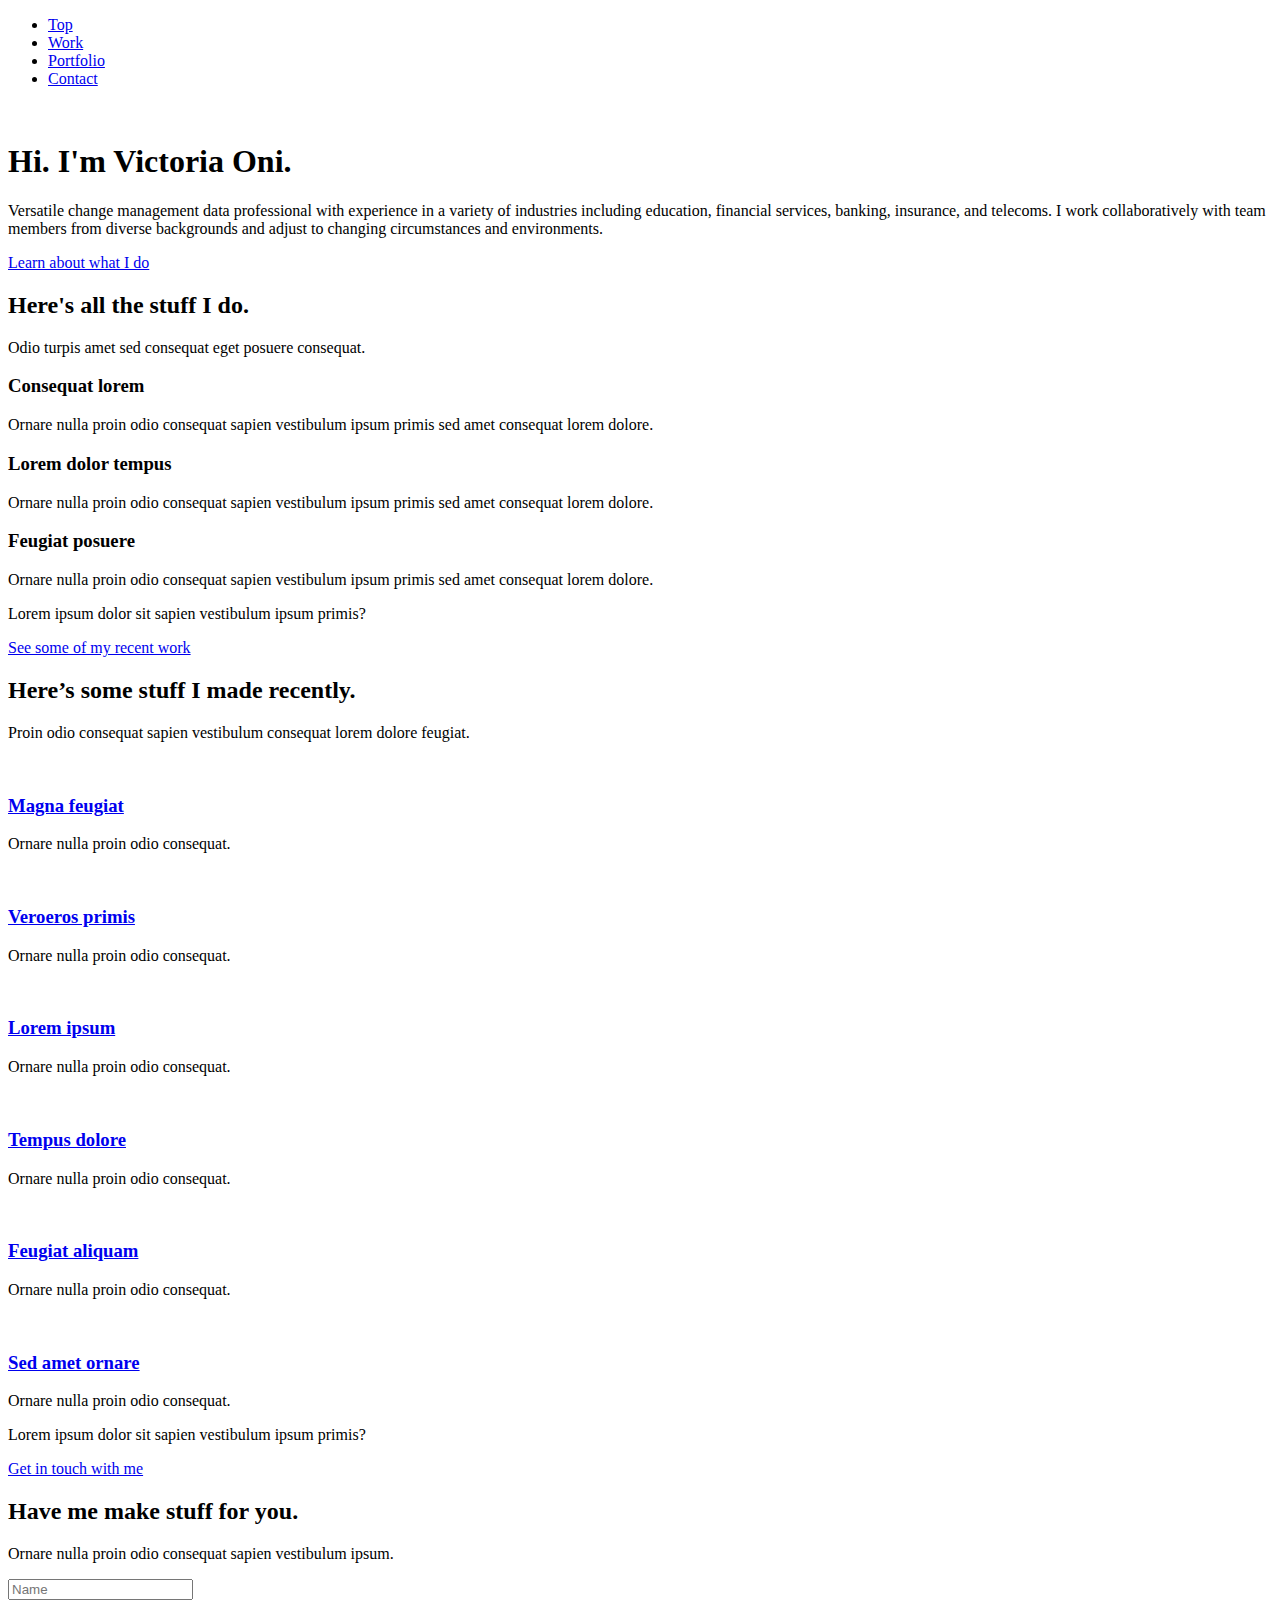
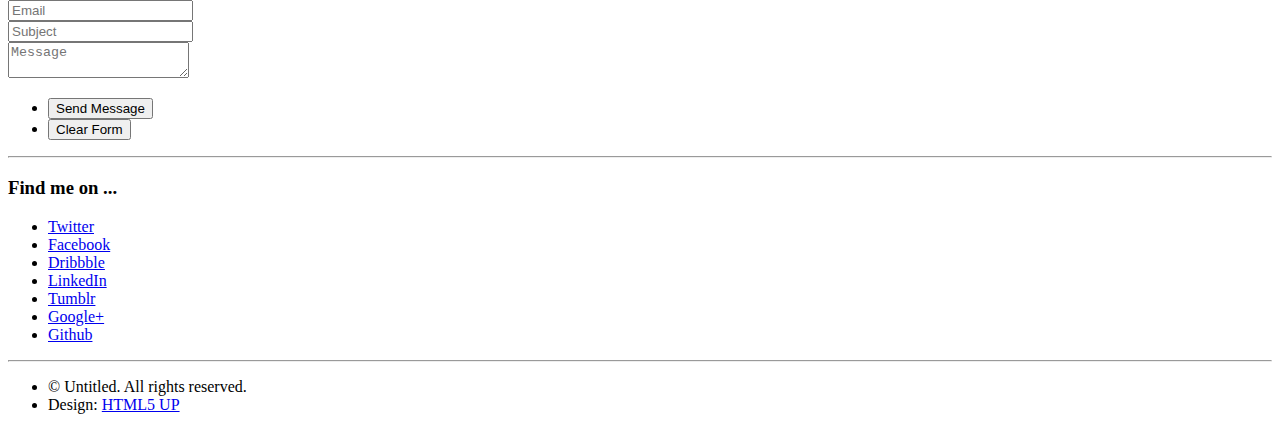
==== index.html @ 3810c5c8 "moved index file" ====
<!DOCTYPE HTML>
<!--
	
-->
<html>
	<head>
		<title>Victoria Oni</title>
		<meta charset="utf-8" />
		<meta name="viewport" content="width=device-width, initial-scale=1, user-scalable=no" />
		<link rel="stylesheet" href="assets/css/main.css" />
	</head>
	<body class="is-preload">

		<!-- Nav -->
			<nav id="nav">
				<ul class="container">
					<li><a href="#top">Top</a></li>
					<li><a href="#work">Work</a></li>
					<li><a href="#portfolio">Portfolio</a></li>
					<li><a href="#contact">Contact</a></li>
				</ul>
			</nav>

		<!-- Home -->
			<article id="top" class="wrapper style1">
				<div class="container">
					<div class="row">
						<div class="col-4 col-5-large col-12-medium">
							<span class="image fit"><img src="images/pic00.jpg" alt="" /></span>
						</div>
						<div class="col-8 col-7-large col-12-medium">
							<header>
								<h1>Hi. I'm Victoria Oni.</h1>
							</header>
							<p>Versatile change management data professional with experience in a variety of industries including education, 
								financial services, banking, insurance, and telecoms. I work collaboratively with team members from diverse 
								backgrounds and adjust to changing circumstances and environments.
							</p>
							<a href="#work" class="button large scrolly">Learn about what I do</a>
						</div>
					</div>
				</div>
			</article>

		<!-- Work -->
			<article id="work" class="wrapper style2">
				<div class="container">
					<header>
						<h2>Here's all the stuff I do.</h2>
						<p>Odio turpis amet sed consequat eget posuere consequat.</p>
					</header>
					<div class="row aln-center">
						<div class="col-4 col-6-medium col-12-small">
							<section class="box style1">
								<span class="icon featured fa-comments"></span>
								<h3>Consequat lorem</h3>
								<p>Ornare nulla proin odio consequat sapien vestibulum ipsum primis sed amet consequat lorem dolore.</p>
							</section>
						</div>
						<div class="col-4 col-6-medium col-12-small">
							<section class="box style1">
								<span class="icon solid featured fa-camera-retro"></span>
								<h3>Lorem dolor tempus</h3>
								<p>Ornare nulla proin odio consequat sapien vestibulum ipsum primis sed amet consequat lorem dolore.</p>
							</section>
						</div>
						<div class="col-4 col-6-medium col-12-small">
							<section class="box style1">
								<span class="icon featured fa-thumbs-up"></span>
								<h3>Feugiat posuere</h3>
								<p>Ornare nulla proin odio consequat sapien vestibulum ipsum primis sed amet consequat lorem dolore.</p>
							</section>
						</div>
					</div>
					<footer>
						<p>Lorem ipsum dolor sit sapien vestibulum ipsum primis?</p>
						<a href="#portfolio" class="button large scrolly">See some of my recent work</a>
					</footer>
				</div>
			</article>

		<!-- Portfolio -->
			<article id="portfolio" class="wrapper style3">
				<div class="container">
					<header>
						<h2>Here’s some stuff I made recently.</h2>
						<p>Proin odio consequat  sapien vestibulum consequat lorem dolore feugiat.</p>
					</header>
					<div class="row">
						<div class="col-4 col-6-medium col-12-small">
							<article class="box style2">
								<a href="#" class="image featured"><img src="images/pic01.jpg" alt="" /></a>
								<h3><a href="#">Magna feugiat</a></h3>
								<p>Ornare nulla proin odio consequat.</p>
							</article>
						</div>
						<div class="col-4 col-6-medium col-12-small">
							<article class="box style2">
								<a href="#" class="image featured"><img src="images/pic02.jpg" alt="" /></a>
								<h3><a href="#">Veroeros primis</a></h3>
								<p>Ornare nulla proin odio consequat.</p>
							</article>
						</div>
						<div class="col-4 col-6-medium col-12-small">
							<article class="box style2">
								<a href="#" class="image featured"><img src="images/pic03.jpg" alt="" /></a>
								<h3><a href="#">Lorem ipsum</a></h3>
								<p>Ornare nulla proin odio consequat.</p>
							</article>
						</div>
						<div class="col-4 col-6-medium col-12-small">
							<article class="box style2">
								<a href="#" class="image featured"><img src="images/pic04.jpg" alt="" /></a>
								<h3><a href="#">Tempus dolore</a></h3>
								<p>Ornare nulla proin odio consequat.</p>
							</article>
						</div>
						<div class="col-4 col-6-medium col-12-small">
							<article class="box style2">
								<a href="#" class="image featured"><img src="images/pic05.jpg" alt="" /></a>
								<h3><a href="#">Feugiat aliquam</a></h3>
								<p>Ornare nulla proin odio consequat.</p>
							</article>
						</div>
						<div class="col-4 col-6-medium col-12-small">
							<article class="box style2">
								<a href="#" class="image featured"><img src="images/pic06.jpg" alt="" /></a>
								<h3><a href="#">Sed amet ornare</a></h3>
								<p>Ornare nulla proin odio consequat.</p>
							</article>
						</div>
					</div>
					<footer>
						<p>Lorem ipsum dolor sit sapien vestibulum ipsum primis?</p>
						<a href="#contact" class="button large scrolly">Get in touch with me</a>
					</footer>
				</div>
			</article>

		<!-- Contact -->
			<article id="contact" class="wrapper style4">
				<div class="container medium">
					<header>
						<h2>Have me make stuff for you.</h2>
						<p>Ornare nulla proin odio consequat sapien vestibulum ipsum.</p>
					</header>
					<div class="row">
						<div class="col-12">
							<form method="post" action="#">
								<div class="row">
									<div class="col-6 col-12-small">
										<input type="text" name="name" id="name" placeholder="Name" />
									</div>
									<div class="col-6 col-12-small">
										<input type="text" name="email" id="email" placeholder="Email" />
									</div>
									<div class="col-12">
										<input type="text" name="subject" id="subject" placeholder="Subject" />
									</div>
									<div class="col-12">
										<textarea name="message" id="message" placeholder="Message"></textarea>
									</div>
									<div class="col-12">
										<ul class="actions">
											<li><input type="submit" value="Send Message" /></li>
											<li><input type="reset" value="Clear Form" class="alt" /></li>
										</ul>
									</div>
								</div>
							</form>
						</div>
						<div class="col-12">
							<hr />
							<h3>Find me on ...</h3>
							<ul class="social">
								<li><a href="#" class="icon brands fa-twitter"><span class="label">Twitter</span></a></li>
								<li><a href="#" class="icon brands fa-facebook-f"><span class="label">Facebook</span></a></li>
								<li><a href="#" class="icon brands fa-dribbble"><span class="label">Dribbble</span></a></li>
								<li><a href="#" class="icon brands fa-linkedin-in"><span class="label">LinkedIn</span></a></li>
								<li><a href="#" class="icon brands fa-tumblr"><span class="label">Tumblr</span></a></li>
								<li><a href="#" class="icon brands fa-google-plus"><span class="label">Google+</span></a></li>
								<li><a href="#" class="icon brands fa-github"><span class="label">Github</span></a></li>
								<!--
								<li><a href="#" class="icon solid fa-rss"><span>RSS</span></a></li>
								<li><a href="#" class="icon brands fa-instagram"><span>Instagram</span></a></li>
								<li><a href="#" class="icon brands fa-foursquare"><span>Foursquare</span></a></li>
								<li><a href="#" class="icon brands fa-skype"><span>Skype</span></a></li>
								<li><a href="#" class="icon brands fa-soundcloud"><span>Soundcloud</span></a></li>
								<li><a href="#" class="icon brands fa-youtube"><span>YouTube</span></a></li>
								<li><a href="#" class="icon brands fa-blogger"><span>Blogger</span></a></li>
								<li><a href="#" class="icon brands fa-flickr"><span>Flickr</span></a></li>
								<li><a href="#" class="icon brands fa-vimeo"><span>Vimeo</span></a></li>
								-->
							</ul>
							<hr />
						</div>
					</div>
					<footer>
						<ul id="copyright">
							<li>&copy; Untitled. All rights reserved.</li><li>Design: <a href="http://html5up.net">HTML5 UP</a></li>
						</ul>
					</footer>
				</div>
			</article>

		<!-- Scripts -->
			<script src="assets/js/jquery.min.js"></script>
			<script src="assets/js/jquery.scrolly.min.js"></script>
			<script src="assets/js/browser.min.js"></script>
			<script src="assets/js/breakpoints.min.js"></script>
			<script src="assets/js/util.js"></script>
			<script src="assets/js/main.js"></script>

	</body>
</html>
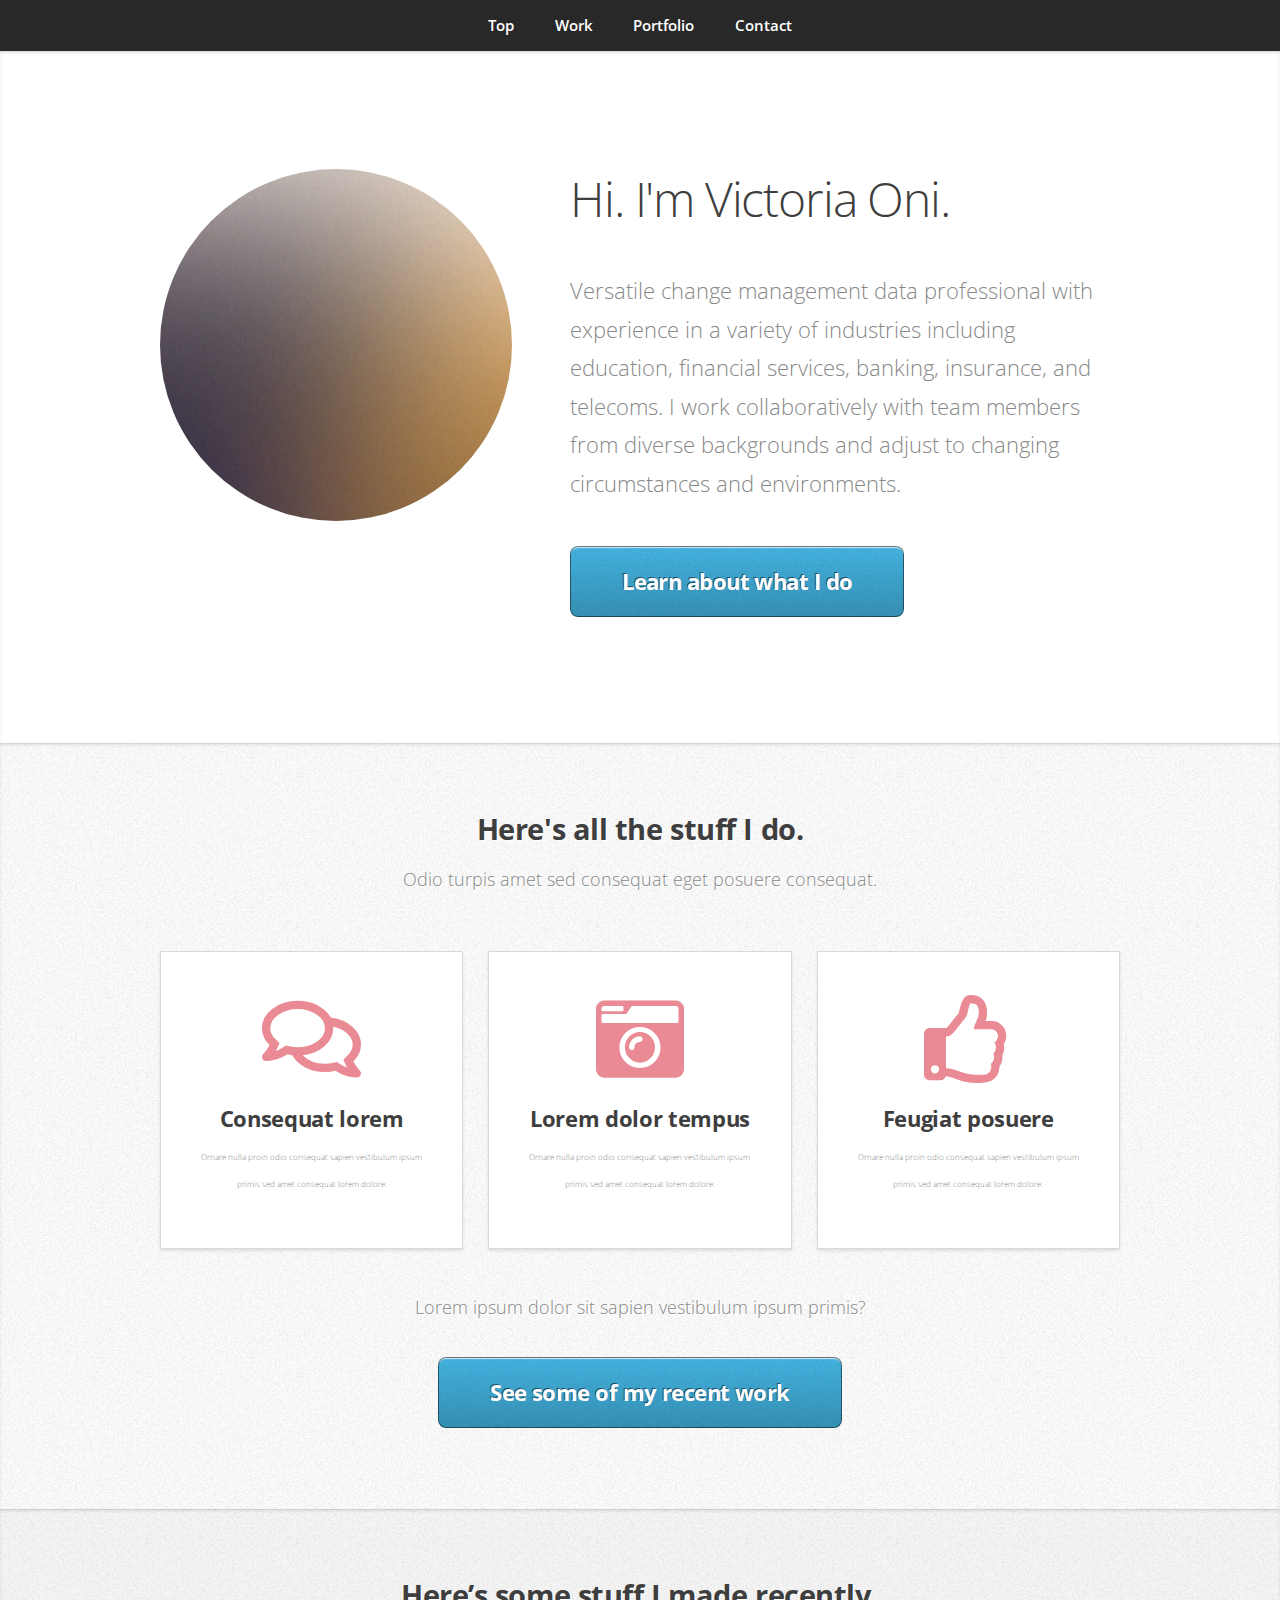
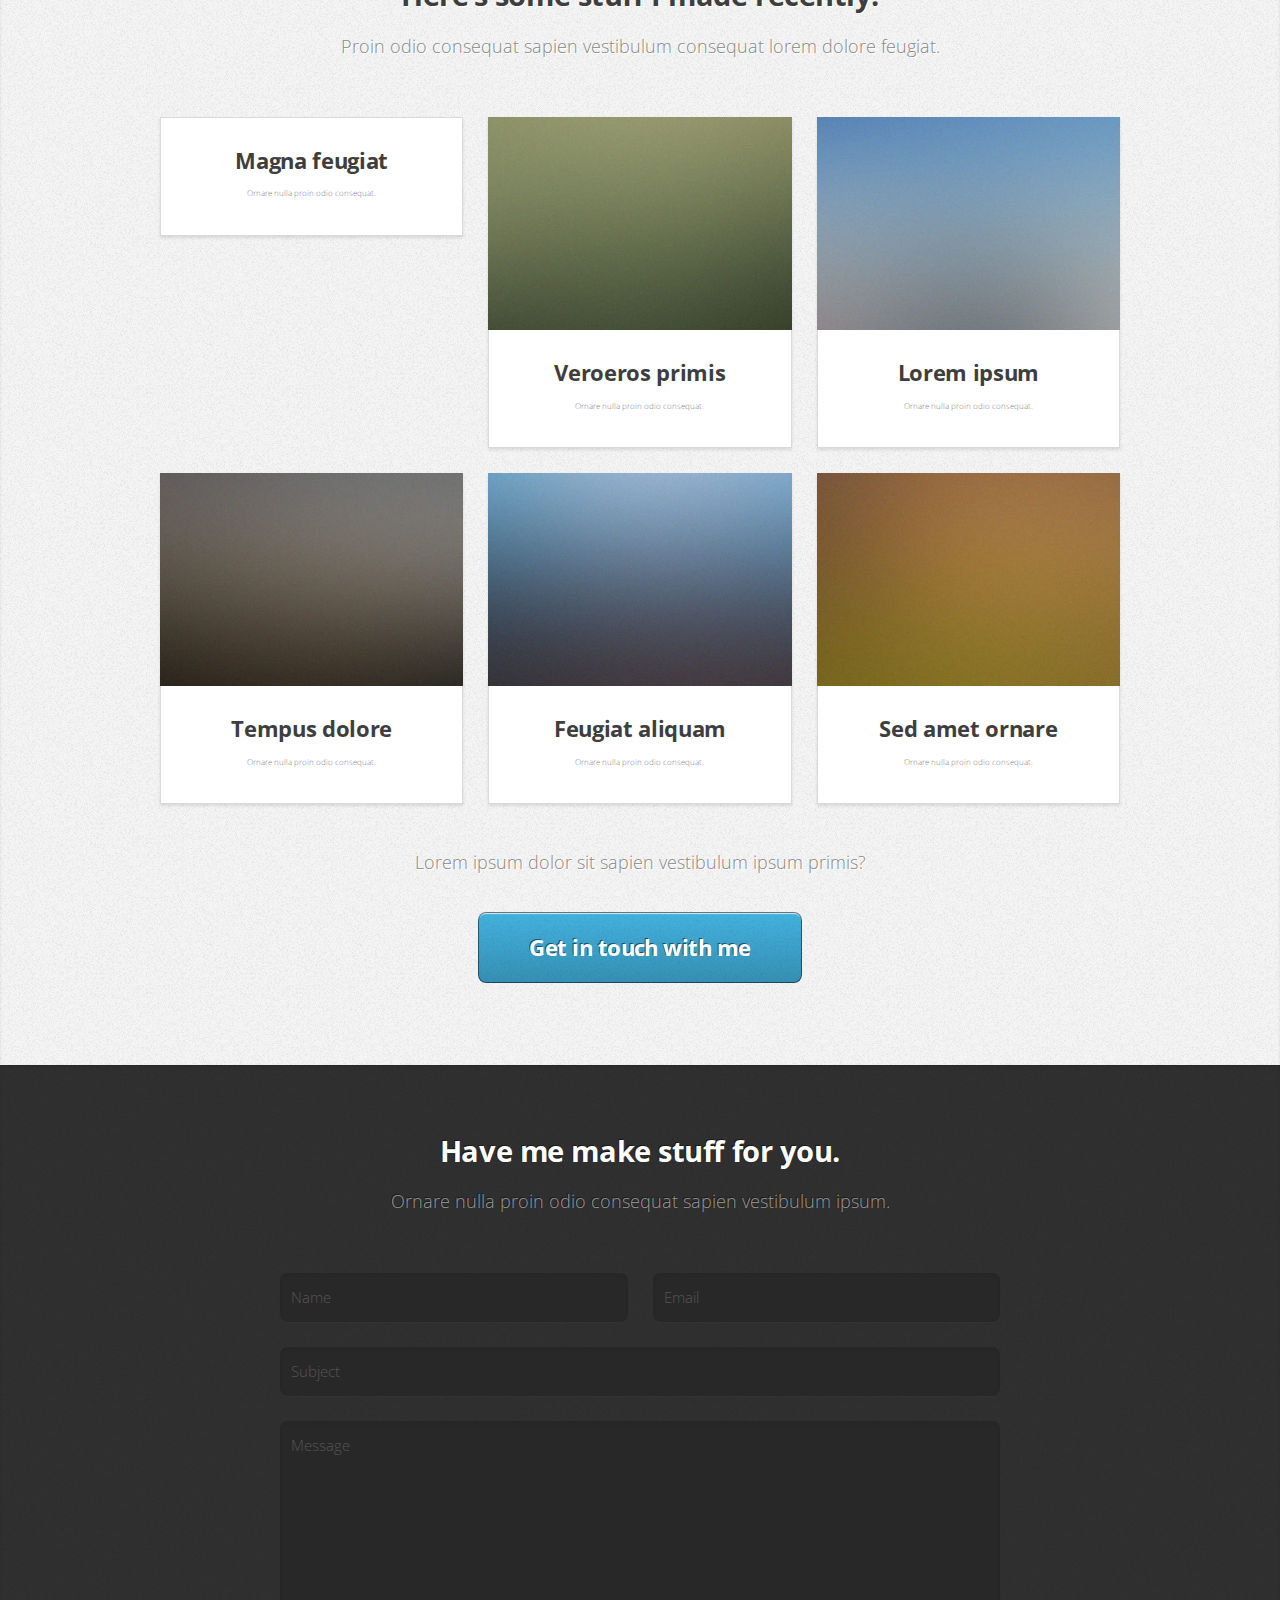
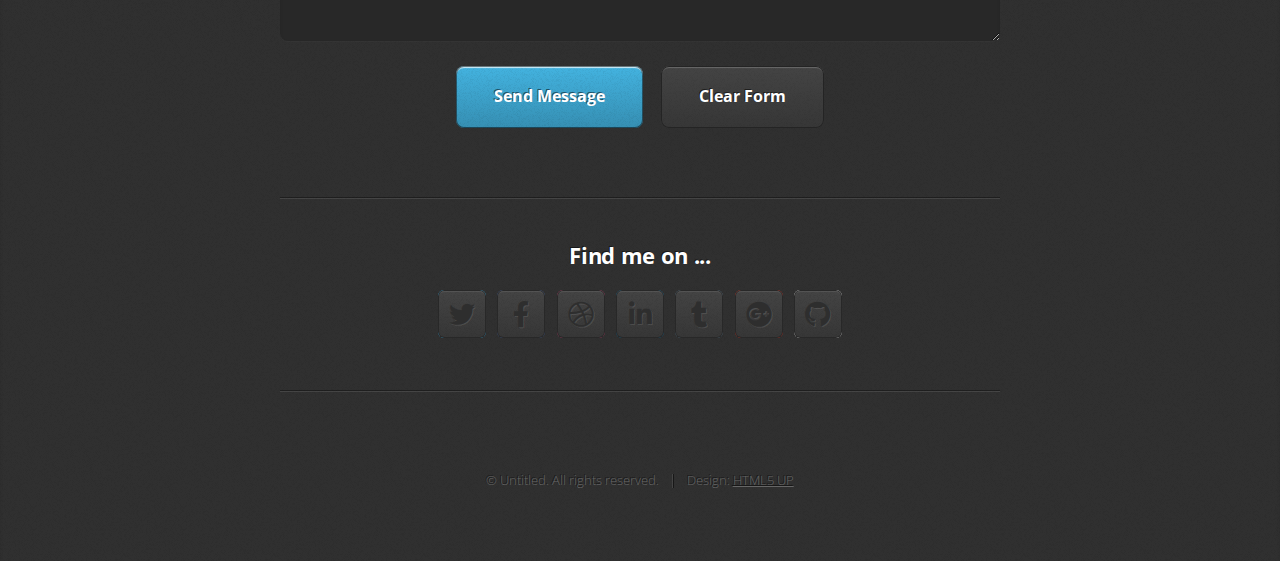
==== commit 2986add3: "Adds image" ====
--- a/index.html
+++ b/index.html
@@ -89,7 +89,7 @@
 					<div class="row">
 						<div class="col-4 col-6-medium col-12-small">
 							<article class="box style2">
-								<a href="#" class="image featured"><img src="images/pic01.jpg" alt="" /></a>
+								<a href="#" class="image featured"><img src="C:\Users\victo\OneDrive\Desktop\PortfolioWebsite\victoriaoni.github.io\Churn Analysis\Dashboard_Screenshot.png" alt="" /></a>
 								<h3><a href="#">Magna feugiat</a></h3>
 								<p>Ornare nulla proin odio consequat.</p>
 							</article>
--- a/assets/css/main.css
+++ b/assets/css/main.css
@@ -0,0 +1,2447 @@
+@import url("https://fonts.googleapis.com/css?family=Open+Sans:300,300italic,600,600italic,700");
+@import url("fontawesome-all.min.css");
+
+/*
+	Miniport by HTML5 UP
+	html5up.net | @ajlkn
+	Free for personal and commercial use under the CCA 3.0 license (html5up.net/license)
+*/
+
+html, body, div, span, applet, object,
+iframe, h1, h2, h3, h4, h5, h6, p, blockquote,
+pre, a, abbr, acronym, address, big, cite,
+code, del, dfn, em, img, ins, kbd, q, s, samp,
+small, strike, strong, sub, sup, tt, var, b,
+u, i, center, dl, dt, dd, ol, ul, li, fieldset,
+form, label, legend, table, caption, tbody,
+tfoot, thead, tr, th, td, article, aside,
+canvas, details, embed, figure, figcaption,
+footer, header, hgroup, menu, nav, output, ruby,
+section, summary, time, mark, audio, video {
+	margin: 0;
+	padding: 0;
+	border: 0;
+	font-size: 100%;
+	font: inherit;
+	vertical-align: baseline;}
+
+article, aside, details, figcaption, figure,
+footer, header, hgroup, menu, nav, section {
+	display: block;}
+
+body {
+	line-height: 1;
+}
+
+ol, ul {
+	list-style: none;
+}
+
+blockquote, q {
+	quotes: none;
+}
+
+	blockquote:before, blockquote:after, q:before, q:after {
+		content: '';
+		content: none;
+	}
+
+table {
+	border-collapse: collapse;
+	border-spacing: 0;
+}
+
+body {
+	-webkit-text-size-adjust: none;
+}
+
+mark {
+	background-color: transparent;
+	color: inherit;
+}
+
+input::-moz-focus-inner {
+	border: 0;
+	padding: 0;
+}
+
+input, select, textarea {
+	-moz-appearance: none;
+	-webkit-appearance: none;
+	-ms-appearance: none;
+	appearance: none;
+}
+
+/* Basic */
+
+	html {
+		box-sizing: border-box;
+	}
+
+	*, *:before, *:after {
+		box-sizing: inherit;
+	}
+
+	body {
+		padding-top: 3.5em;
+	}
+
+		body.is-preload *, body.is-preload *:before, body.is-preload *:after {
+			-moz-animation: none !important;
+			-webkit-animation: none !important;
+			-ms-animation: none !important;
+			animation: none !important;
+			-moz-transition: none !important;
+			-webkit-transition: none !important;
+			-ms-transition: none !important;
+			transition: none !important;
+		}
+
+	body, input, textarea, select {
+		font-family: 'Open Sans', sans-serif;
+		line-height: 1.85em;
+		color: #888;
+		font-weight: 300;
+		font-size: 1rem;
+	}
+
+	a {
+		-moz-transition: color .2s ease-in-out;
+		-webkit-transition: color .2s ease-in-out;
+		-ms-transition: color .2s ease-in-out;
+		transition: color .2s ease-in-out;
+		color: #43B3E0;
+		text-decoration: underline;
+	}
+
+		a:hover {
+			color: #43bff0 !important;
+		}
+
+		a img {
+			border: 0;
+		}
+
+	b, strong {
+		font-weight: 600;
+		color: #3e3e3e;
+	}
+
+	i, em {
+		font-style: italic;
+	}
+
+	sub {
+		position: relative;
+		top: 0.5em;
+		font-size: 0.8em;
+	}
+
+	sup {
+		position: relative;
+		top: -0.5em;
+		font-size: 0.8em;
+	}
+
+	blockquote {
+		border-left: solid 0.75em #eee;
+		padding: 1em 0 1em 1.5em;
+		font-style: italic;
+	}
+
+	h1, h2, h3, h4, h5, h6 {
+		color: #3e3e3e;
+		margin: 0 0 0.75em 0;
+	}
+
+	h1 a, h2 a, h3 a, h4 a, h5 a, h6 a {
+		text-decoration: none;
+		color: inherit;
+	}
+
+	h2, h3, h4, h5, h6 {
+		font-weight: 700;
+	}
+
+	h1 {
+		font-size: 3.25em;
+		letter-spacing: -0.025em;
+		font-weight: 300;
+	}
+
+		h1 strong {
+			font-weight: 700;
+		}
+
+	h2 {
+		font-size: 2em;
+		letter-spacing: -0.015em;
+	}
+
+	h3 {
+		font-size: 1.5em;
+		letter-spacing: -0.015em;
+	}
+
+	em, i {
+		font-style: italic;
+	}
+
+	br.clear {
+		clear: both;
+	}
+
+	hr {
+		border: 0;
+		border-top: solid 1px #444;
+		border-top-color: rgba(0, 0, 0, 0.35);
+		box-shadow: 0px 1px 0px 0px rgba(255, 255, 255, 0.1);
+		height: 1px;
+		margin: 3em 0;
+	}
+
+	p, ul, ol, dl, table {
+		margin-bottom: 2em;
+	}
+	p {
+		font-size: 0.5rem;
+	}
+	header {
+		margin: 0 0 3em 0;
+	}
+
+		header > p {
+			font-size: 1.25em;
+			margin: 0;
+		}
+
+	footer {
+		margin: 3em 0 0 0;
+	}
+
+		footer > p {
+			font-size: 1.25em;
+		}
+
+/* Container */
+
+	.container {
+		margin: 0 auto;
+		max-width: calc(100% - 50px);
+		width: 1200px;
+	}
+
+		.container.medium {
+			width: 900px;
+		}
+
+		@media screen and (max-width: 1680px) {
+
+			.container {
+				width: 1200px;
+			}
+
+				.container.medium {
+					width: 900px;
+				}
+
+		}
+
+		@media screen and (max-width: 1280px) {
+
+			.container {
+				width: 960px;
+			}
+
+				.container.medium {
+					width: 720px;
+				}
+
+		}
+
+		@media screen and (max-width: 980px) {
+
+			.container {
+				width: 100%;
+			}
+
+				.container.medium {
+					width: 75%;
+				}
+
+		}
+
+		@media screen and (max-width: 736px) {
+
+			.container {
+				width: 100%;
+				max-width: calc(100% - 30px);
+			}
+
+				.container.medium {
+					width: 100%;
+				}
+
+		}
+
+/* Row */
+
+	.row {
+		display: flex;
+		flex-wrap: wrap;
+		box-sizing: border-box;
+		align-items: stretch;
+	}
+
+		.row > * {
+			box-sizing: border-box;
+		}
+
+		.row.gtr-uniform > * > :last-child {
+			margin-bottom: 0;
+		}
+
+		.row.aln-left {
+			justify-content: flex-start;
+		}
+
+		.row.aln-center {
+			justify-content: center;
+		}
+
+		.row.aln-right {
+			justify-content: flex-end;
+		}
+
+		.row.aln-top {
+			align-items: flex-start;
+		}
+
+		.row.aln-middle {
+			align-items: center;
+		}
+
+		.row.aln-bottom {
+			align-items: flex-end;
+		}
+
+		.row > .imp {
+			order: -1;
+		}
+
+		.row > .col-1 {
+			width: 8.33333%;
+		}
+
+		.row > .off-1 {
+			margin-left: 8.33333%;
+		}
+
+		.row > .col-2 {
+			width: 16.66667%;
+		}
+
+		.row > .off-2 {
+			margin-left: 16.66667%;
+		}
+
+		.row > .col-3 {
+			width: 25%;
+		}
+
+		.row > .off-3 {
+			margin-left: 25%;
+		}
+
+		.row > .col-4 {
+			width: 33.33333%;
+		}
+
+		.row > .off-4 {
+			margin-left: 33.33333%;
+		}
+
+		.row > .col-5 {
+			width: 41.66667%;
+		}
+
+		.row > .off-5 {
+			margin-left: 41.66667%;
+		}
+
+		.row > .col-6 {
+			width: 50%;
+		}
+
+		.row > .off-6 {
+			margin-left: 50%;
+		}
+
+		.row > .col-7 {
+			width: 58.33333%;
+		}
+
+		.row > .off-7 {
+			margin-left: 58.33333%;
+		}
+
+		.row > .col-8 {
+			width: 66.66667%;
+		}
+
+		.row > .off-8 {
+			margin-left: 66.66667%;
+		}
+
+		.row > .col-9 {
+			width: 75%;
+		}
+
+		.row > .off-9 {
+			margin-left: 75%;
+		}
+
+		.row > .col-10 {
+			width: 83.33333%;
+		}
+
+		.row > .off-10 {
+			margin-left: 83.33333%;
+		}
+
+		.row > .col-11 {
+			width: 91.66667%;
+		}
+
+		.row > .off-11 {
+			margin-left: 91.66667%;
+		}
+
+		.row > .col-12 {
+			width: 100%;
+		}
+
+		.row > .off-12 {
+			margin-left: 100%;
+		}
+
+		.row.gtr-0 {
+			margin-top: 0px;
+			margin-left: 0px;
+		}
+
+			.row.gtr-0 > * {
+				padding: 0px 0 0 0px;
+			}
+
+			.row.gtr-0.gtr-uniform {
+				margin-top: 0px;
+			}
+
+				.row.gtr-0.gtr-uniform > * {
+					padding-top: 0px;
+				}
+
+		.row.gtr-25 {
+			margin-top: -6.25px;
+			margin-left: -6.25px;
+		}
+
+			.row.gtr-25 > * {
+				padding: 6.25px 0 0 6.25px;
+			}
+
+			.row.gtr-25.gtr-uniform {
+				margin-top: -6.25px;
+			}
+
+				.row.gtr-25.gtr-uniform > * {
+					padding-top: 6.25px;
+				}
+
+		.row.gtr-50 {
+			margin-top: -12.5px;
+			margin-left: -12.5px;
+		}
+
+			.row.gtr-50 > * {
+				padding: 12.5px 0 0 12.5px;
+			}
+
+			.row.gtr-50.gtr-uniform {
+				margin-top: -12.5px;
+			}
+
+				.row.gtr-50.gtr-uniform > * {
+					padding-top: 12.5px;
+				}
+
+		.row {
+			margin-top: -25px;
+			margin-left: -25px;
+		}
+
+			.row > * {
+				padding: 25px 0 0 25px;
+			}
+
+			.row.gtr-uniform {
+				margin-top: -25px;
+			}
+
+				.row.gtr-uniform > * {
+					padding-top: 25px;
+				}
+
+		.row.gtr-150 {
+			margin-top: -37.5px;
+			margin-left: -37.5px;
+		}
+
+			.row.gtr-150 > * {
+				padding: 37.5px 0 0 37.5px;
+			}
+
+			.row.gtr-150.gtr-uniform {
+				margin-top: -37.5px;
+			}
+
+				.row.gtr-150.gtr-uniform > * {
+					padding-top: 37.5px;
+				}
+
+		.row.gtr-200 {
+			margin-top: -50px;
+			margin-left: -50px;
+		}
+
+			.row.gtr-200 > * {
+				padding: 50px 0 0 50px;
+			}
+
+			.row.gtr-200.gtr-uniform {
+				margin-top: -50px;
+			}
+
+				.row.gtr-200.gtr-uniform > * {
+					padding-top: 50px;
+				}
+
+		@media screen and (max-width: 1680px) {
+
+			.row {
+				display: flex;
+				flex-wrap: wrap;
+				box-sizing: border-box;
+				align-items: stretch;
+			}
+
+				.row > * {
+					box-sizing: border-box;
+				}
+
+				.row.gtr-uniform > * > :last-child {
+					margin-bottom: 0;
+				}
+
+				.row.aln-left {
+					justify-content: flex-start;
+				}
+
+				.row.aln-center {
+					justify-content: center;
+				}
+
+				.row.aln-right {
+					justify-content: flex-end;
+				}
+
+				.row.aln-top {
+					align-items: flex-start;
+				}
+
+				.row.aln-middle {
+					align-items: center;
+				}
+
+				.row.aln-bottom {
+					align-items: flex-end;
+				}
+
+				.row > .imp-xlarge {
+					order: -1;
+				}
+
+				.row > .col-1-xlarge {
+					width: 8.33333%;
+				}
+
+				.row > .off-1-xlarge {
+					margin-left: 8.33333%;
+				}
+
+				.row > .col-2-xlarge {
+					width: 16.66667%;
+				}
+
+				.row > .off-2-xlarge {
+					margin-left: 16.66667%;
+				}
+
+				.row > .col-3-xlarge {
+					width: 25%;
+				}
+
+				.row > .off-3-xlarge {
+					margin-left: 25%;
+				}
+
+				.row > .col-4-xlarge {
+					width: 33.33333%;
+				}
+
+				.row > .off-4-xlarge {
+					margin-left: 33.33333%;
+				}
+
+				.row > .col-5-xlarge {
+					width: 41.66667%;
+				}
+
+				.row > .off-5-xlarge {
+					margin-left: 41.66667%;
+				}
+
+				.row > .col-6-xlarge {
+					width: 50%;
+				}
+
+				.row > .off-6-xlarge {
+					margin-left: 50%;
+				}
+
+				.row > .col-7-xlarge {
+					width: 58.33333%;
+				}
+
+				.row > .off-7-xlarge {
+					margin-left: 58.33333%;
+				}
+
+				.row > .col-8-xlarge {
+					width: 66.66667%;
+				}
+
+				.row > .off-8-xlarge {
+					margin-left: 66.66667%;
+				}
+
+				.row > .col-9-xlarge {
+					width: 75%;
+				}
+
+				.row > .off-9-xlarge {
+					margin-left: 75%;
+				}
+
+				.row > .col-10-xlarge {
+					width: 83.33333%;
+				}
+
+				.row > .off-10-xlarge {
+					margin-left: 83.33333%;
+				}
+
+				.row > .col-11-xlarge {
+					width: 91.66667%;
+				}
+
+				.row > .off-11-xlarge {
+					margin-left: 91.66667%;
+				}
+
+				.row > .col-12-xlarge {
+					width: 100%;
+				}
+
+				.row > .off-12-xlarge {
+					margin-left: 100%;
+				}
+
+				.row.gtr-0 {
+					margin-top: 0px;
+					margin-left: 0px;
+				}
+
+					.row.gtr-0 > * {
+						padding: 0px 0 0 0px;
+					}
+
+					.row.gtr-0.gtr-uniform {
+						margin-top: 0px;
+					}
+
+						.row.gtr-0.gtr-uniform > * {
+							padding-top: 0px;
+						}
+
+				.row.gtr-25 {
+					margin-top: -6.25px;
+					margin-left: -6.25px;
+				}
+
+					.row.gtr-25 > * {
+						padding: 6.25px 0 0 6.25px;
+					}
+
+					.row.gtr-25.gtr-uniform {
+						margin-top: -6.25px;
+					}
+
+						.row.gtr-25.gtr-uniform > * {
+							padding-top: 6.25px;
+						}
+
+				.row.gtr-50 {
+					margin-top: -12.5px;
+					margin-left: -12.5px;
+				}
+
+					.row.gtr-50 > * {
+						padding: 12.5px 0 0 12.5px;
+					}
+
+					.row.gtr-50.gtr-uniform {
+						margin-top: -12.5px;
+					}
+
+						.row.gtr-50.gtr-uniform > * {
+							padding-top: 12.5px;
+						}
+
+				.row {
+					margin-top: -25px;
+					margin-left: -25px;
+				}
+
+					.row > * {
+						padding: 25px 0 0 25px;
+					}
+
+					.row.gtr-uniform {
+						margin-top: -25px;
+					}
+
+						.row.gtr-uniform > * {
+							padding-top: 25px;
+						}
+
+				.row.gtr-150 {
+					margin-top: -37.5px;
+					margin-left: -37.5px;
+				}
+
+					.row.gtr-150 > * {
+						padding: 37.5px 0 0 37.5px;
+					}
+
+					.row.gtr-150.gtr-uniform {
+						margin-top: -37.5px;
+					}
+
+						.row.gtr-150.gtr-uniform > * {
+							padding-top: 37.5px;
+						}
+
+				.row.gtr-200 {
+					margin-top: -50px;
+					margin-left: -50px;
+				}
+
+					.row.gtr-200 > * {
+						padding: 50px 0 0 50px;
+					}
+
+					.row.gtr-200.gtr-uniform {
+						margin-top: -50px;
+					}
+
+						.row.gtr-200.gtr-uniform > * {
+							padding-top: 50px;
+						}
+
+		}
+
+		@media screen and (max-width: 1280px) {
+
+			.row {
+				display: flex;
+				flex-wrap: wrap;
+				box-sizing: border-box;
+				align-items: stretch;
+			}
+
+				.row > * {
+					box-sizing: border-box;
+				}
+
+				.row.gtr-uniform > * > :last-child {
+					margin-bottom: 0;
+				}
+
+				.row.aln-left {
+					justify-content: flex-start;
+				}
+
+				.row.aln-center {
+					justify-content: center;
+				}
+
+				.row.aln-right {
+					justify-content: flex-end;
+				}
+
+				.row.aln-top {
+					align-items: flex-start;
+				}
+
+				.row.aln-middle {
+					align-items: center;
+				}
+
+				.row.aln-bottom {
+					align-items: flex-end;
+				}
+
+				.row > .imp-large {
+					order: -1;
+				}
+
+				.row > .col-1-large {
+					width: 8.33333%;
+				}
+
+				.row > .off-1-large {
+					margin-left: 8.33333%;
+				}
+
+				.row > .col-2-large {
+					width: 16.66667%;
+				}
+
+				.row > .off-2-large {
+					margin-left: 16.66667%;
+				}
+
+				.row > .col-3-large {
+					width: 25%;
+				}
+
+				.row > .off-3-large {
+					margin-left: 25%;
+				}
+
+				.row > .col-4-large {
+					width: 33.33333%;
+				}
+
+				.row > .off-4-large {
+					margin-left: 33.33333%;
+				}
+
+				.row > .col-5-large {
+					width: 41.66667%;
+				}
+
+				.row > .off-5-large {
+					margin-left: 41.66667%;
+				}
+
+				.row > .col-6-large {
+					width: 50%;
+				}
+
+				.row > .off-6-large {
+					margin-left: 50%;
+				}
+
+				.row > .col-7-large {
+					width: 58.33333%;
+				}
+
+				.row > .off-7-large {
+					margin-left: 58.33333%;
+				}
+
+				.row > .col-8-large {
+					width: 66.66667%;
+				}
+
+				.row > .off-8-large {
+					margin-left: 66.66667%;
+				}
+
+				.row > .col-9-large {
+					width: 75%;
+				}
+
+				.row > .off-9-large {
+					margin-left: 75%;
+				}
+
+				.row > .col-10-large {
+					width: 83.33333%;
+				}
+
+				.row > .off-10-large {
+					margin-left: 83.33333%;
+				}
+
+				.row > .col-11-large {
+					width: 91.66667%;
+				}
+
+				.row > .off-11-large {
+					margin-left: 91.66667%;
+				}
+
+				.row > .col-12-large {
+					width: 100%;
+				}
+
+				.row > .off-12-large {
+					margin-left: 100%;
+				}
+
+				.row.gtr-0 {
+					margin-top: 0px;
+					margin-left: 0px;
+				}
+
+					.row.gtr-0 > * {
+						padding: 0px 0 0 0px;
+					}
+
+					.row.gtr-0.gtr-uniform {
+						margin-top: 0px;
+					}
+
+						.row.gtr-0.gtr-uniform > * {
+							padding-top: 0px;
+						}
+
+				.row.gtr-25 {
+					margin-top: -6.25px;
+					margin-left: -6.25px;
+				}
+
+					.row.gtr-25 > * {
+						padding: 6.25px 0 0 6.25px;
+					}
+
+					.row.gtr-25.gtr-uniform {
+						margin-top: -6.25px;
+					}
+
+						.row.gtr-25.gtr-uniform > * {
+							padding-top: 6.25px;
+						}
+
+				.row.gtr-50 {
+					margin-top: -12.5px;
+					margin-left: -12.5px;
+				}
+
+					.row.gtr-50 > * {
+						padding: 12.5px 0 0 12.5px;
+					}
+
+					.row.gtr-50.gtr-uniform {
+						margin-top: -12.5px;
+					}
+
+						.row.gtr-50.gtr-uniform > * {
+							padding-top: 12.5px;
+						}
+
+				.row {
+					margin-top: -25px;
+					margin-left: -25px;
+				}
+
+					.row > * {
+						padding: 25px 0 0 25px;
+					}
+
+					.row.gtr-uniform {
+						margin-top: -25px;
+					}
+
+						.row.gtr-uniform > * {
+							padding-top: 25px;
+						}
+
+				.row.gtr-150 {
+					margin-top: -37.5px;
+					margin-left: -37.5px;
+				}
+
+					.row.gtr-150 > * {
+						padding: 37.5px 0 0 37.5px;
+					}
+
+					.row.gtr-150.gtr-uniform {
+						margin-top: -37.5px;
+					}
+
+						.row.gtr-150.gtr-uniform > * {
+							padding-top: 37.5px;
+						}
+
+				.row.gtr-200 {
+					margin-top: -50px;
+					margin-left: -50px;
+				}
+
+					.row.gtr-200 > * {
+						padding: 50px 0 0 50px;
+					}
+
+					.row.gtr-200.gtr-uniform {
+						margin-top: -50px;
+					}
+
+						.row.gtr-200.gtr-uniform > * {
+							padding-top: 50px;
+						}
+
+		}
+
+		@media screen and (max-width: 980px) {
+
+			.row {
+				display: flex;
+				flex-wrap: wrap;
+				box-sizing: border-box;
+				align-items: stretch;
+			}
+
+				.row > * {
+					box-sizing: border-box;
+				}
+
+				.row.gtr-uniform > * > :last-child {
+					margin-bottom: 0;
+				}
+
+				.row.aln-left {
+					justify-content: flex-start;
+				}
+
+				.row.aln-center {
+					justify-content: center;
+				}
+
+				.row.aln-right {
+					justify-content: flex-end;
+				}
+
+				.row.aln-top {
+					align-items: flex-start;
+				}
+
+				.row.aln-middle {
+					align-items: center;
+				}
+
+				.row.aln-bottom {
+					align-items: flex-end;
+				}
+
+				.row > .imp-medium {
+					order: -1;
+				}
+
+				.row > .col-1-medium {
+					width: 8.33333%;
+				}
+
+				.row > .off-1-medium {
+					margin-left: 8.33333%;
+				}
+
+				.row > .col-2-medium {
+					width: 16.66667%;
+				}
+
+				.row > .off-2-medium {
+					margin-left: 16.66667%;
+				}
+
+				.row > .col-3-medium {
+					width: 25%;
+				}
+
+				.row > .off-3-medium {
+					margin-left: 25%;
+				}
+
+				.row > .col-4-medium {
+					width: 33.33333%;
+				}
+
+				.row > .off-4-medium {
+					margin-left: 33.33333%;
+				}
+
+				.row > .col-5-medium {
+					width: 41.66667%;
+				}
+
+				.row > .off-5-medium {
+					margin-left: 41.66667%;
+				}
+
+				.row > .col-6-medium {
+					width: 50%;
+				}
+
+				.row > .off-6-medium {
+					margin-left: 50%;
+				}
+
+				.row > .col-7-medium {
+					width: 58.33333%;
+				}
+
+				.row > .off-7-medium {
+					margin-left: 58.33333%;
+				}
+
+				.row > .col-8-medium {
+					width: 66.66667%;
+				}
+
+				.row > .off-8-medium {
+					margin-left: 66.66667%;
+				}
+
+				.row > .col-9-medium {
+					width: 75%;
+				}
+
+				.row > .off-9-medium {
+					margin-left: 75%;
+				}
+
+				.row > .col-10-medium {
+					width: 83.33333%;
+				}
+
+				.row > .off-10-medium {
+					margin-left: 83.33333%;
+				}
+
+				.row > .col-11-medium {
+					width: 91.66667%;
+				}
+
+				.row > .off-11-medium {
+					margin-left: 91.66667%;
+				}
+
+				.row > .col-12-medium {
+					width: 100%;
+				}
+
+				.row > .off-12-medium {
+					margin-left: 100%;
+				}
+
+				.row.gtr-0 {
+					margin-top: 0px;
+					margin-left: 0px;
+				}
+
+					.row.gtr-0 > * {
+						padding: 0px 0 0 0px;
+					}
+
+					.row.gtr-0.gtr-uniform {
+						margin-top: 0px;
+					}
+
+						.row.gtr-0.gtr-uniform > * {
+							padding-top: 0px;
+						}
+
+				.row.gtr-25 {
+					margin-top: -6.25px;
+					margin-left: -6.25px;
+				}
+
+					.row.gtr-25 > * {
+						padding: 6.25px 0 0 6.25px;
+					}
+
+					.row.gtr-25.gtr-uniform {
+						margin-top: -6.25px;
+					}
+
+						.row.gtr-25.gtr-uniform > * {
+							padding-top: 6.25px;
+						}
+
+				.row.gtr-50 {
+					margin-top: -12.5px;
+					margin-left: -12.5px;
+				}
+
+					.row.gtr-50 > * {
+						padding: 12.5px 0 0 12.5px;
+					}
+
+					.row.gtr-50.gtr-uniform {
+						margin-top: -12.5px;
+					}
+
+						.row.gtr-50.gtr-uniform > * {
+							padding-top: 12.5px;
+						}
+
+				.row {
+					margin-top: -25px;
+					margin-left: -25px;
+				}
+
+					.row > * {
+						padding: 25px 0 0 25px;
+					}
+
+					.row.gtr-uniform {
+						margin-top: -25px;
+					}
+
+						.row.gtr-uniform > * {
+							padding-top: 25px;
+						}
+
+				.row.gtr-150 {
+					margin-top: -37.5px;
+					margin-left: -37.5px;
+				}
+
+					.row.gtr-150 > * {
+						padding: 37.5px 0 0 37.5px;
+					}
+
+					.row.gtr-150.gtr-uniform {
+						margin-top: -37.5px;
+					}
+
+						.row.gtr-150.gtr-uniform > * {
+							padding-top: 37.5px;
+						}
+
+				.row.gtr-200 {
+					margin-top: -50px;
+					margin-left: -50px;
+				}
+
+					.row.gtr-200 > * {
+						padding: 50px 0 0 50px;
+					}
+
+					.row.gtr-200.gtr-uniform {
+						margin-top: -50px;
+					}
+
+						.row.gtr-200.gtr-uniform > * {
+							padding-top: 50px;
+						}
+
+		}
+
+		@media screen and (max-width: 736px) {
+
+			.row {
+				display: flex;
+				flex-wrap: wrap;
+				box-sizing: border-box;
+				align-items: stretch;
+			}
+
+				.row > * {
+					box-sizing: border-box;
+				}
+
+				.row.gtr-uniform > * > :last-child {
+					margin-bottom: 0;
+				}
+
+				.row.aln-left {
+					justify-content: flex-start;
+				}
+
+				.row.aln-center {
+					justify-content: center;
+				}
+
+				.row.aln-right {
+					justify-content: flex-end;
+				}
+
+				.row.aln-top {
+					align-items: flex-start;
+				}
+
+				.row.aln-middle {
+					align-items: center;
+				}
+
+				.row.aln-bottom {
+					align-items: flex-end;
+				}
+
+				.row > .imp-small {
+					order: -1;
+				}
+
+				.row > .col-1-small {
+					width: 8.33333%;
+				}
+
+				.row > .off-1-small {
+					margin-left: 8.33333%;
+				}
+
+				.row > .col-2-small {
+					width: 16.66667%;
+				}
+
+				.row > .off-2-small {
+					margin-left: 16.66667%;
+				}
+
+				.row > .col-3-small {
+					width: 25%;
+				}
+
+				.row > .off-3-small {
+					margin-left: 25%;
+				}
+
+				.row > .col-4-small {
+					width: 33.33333%;
+				}
+
+				.row > .off-4-small {
+					margin-left: 33.33333%;
+				}
+
+				.row > .col-5-small {
+					width: 41.66667%;
+				}
+
+				.row > .off-5-small {
+					margin-left: 41.66667%;
+				}
+
+				.row > .col-6-small {
+					width: 50%;
+				}
+
+				.row > .off-6-small {
+					margin-left: 50%;
+				}
+
+				.row > .col-7-small {
+					width: 58.33333%;
+				}
+
+				.row > .off-7-small {
+					margin-left: 58.33333%;
+				}
+
+				.row > .col-8-small {
+					width: 66.66667%;
+				}
+
+				.row > .off-8-small {
+					margin-left: 66.66667%;
+				}
+
+				.row > .col-9-small {
+					width: 75%;
+				}
+
+				.row > .off-9-small {
+					margin-left: 75%;
+				}
+
+				.row > .col-10-small {
+					width: 83.33333%;
+				}
+
+				.row > .off-10-small {
+					margin-left: 83.33333%;
+				}
+
+				.row > .col-11-small {
+					width: 91.66667%;
+				}
+
+				.row > .off-11-small {
+					margin-left: 91.66667%;
+				}
+
+				.row > .col-12-small {
+					width: 100%;
+				}
+
+				.row > .off-12-small {
+					margin-left: 100%;
+				}
+
+				.row.gtr-0 {
+					margin-top: 0px;
+					margin-left: 0px;
+				}
+
+					.row.gtr-0 > * {
+						padding: 0px 0 0 0px;
+					}
+
+					.row.gtr-0.gtr-uniform {
+						margin-top: 0px;
+					}
+
+						.row.gtr-0.gtr-uniform > * {
+							padding-top: 0px;
+						}
+
+				.row.gtr-25 {
+					margin-top: -3.75px;
+					margin-left: -3.75px;
+				}
+
+					.row.gtr-25 > * {
+						padding: 3.75px 0 0 3.75px;
+					}
+
+					.row.gtr-25.gtr-uniform {
+						margin-top: -3.75px;
+					}
+
+						.row.gtr-25.gtr-uniform > * {
+							padding-top: 3.75px;
+						}
+
+				.row.gtr-50 {
+					margin-top: -7.5px;
+					margin-left: -7.5px;
+				}
+
+					.row.gtr-50 > * {
+						padding: 7.5px 0 0 7.5px;
+					}
+
+					.row.gtr-50.gtr-uniform {
+						margin-top: -7.5px;
+					}
+
+						.row.gtr-50.gtr-uniform > * {
+							padding-top: 7.5px;
+						}
+
+				.row {
+					margin-top: -15px;
+					margin-left: -15px;
+				}
+
+					.row > * {
+						padding: 15px 0 0 15px;
+					}
+
+					.row.gtr-uniform {
+						margin-top: -15px;
+					}
+
+						.row.gtr-uniform > * {
+							padding-top: 15px;
+						}
+
+				.row.gtr-150 {
+					margin-top: -22.5px;
+					margin-left: -22.5px;
+				}
+
+					.row.gtr-150 > * {
+						padding: 22.5px 0 0 22.5px;
+					}
+
+					.row.gtr-150.gtr-uniform {
+						margin-top: -22.5px;
+					}
+
+						.row.gtr-150.gtr-uniform > * {
+							padding-top: 22.5px;
+						}
+
+				.row.gtr-200 {
+					margin-top: -30px;
+					margin-left: -30px;
+				}
+
+					.row.gtr-200 > * {
+						padding: 30px 0 0 30px;
+					}
+
+					.row.gtr-200.gtr-uniform {
+						margin-top: -30px;
+					}
+
+						.row.gtr-200.gtr-uniform > * {
+							padding-top: 30px;
+						}
+
+		}
+
+/* Form */
+
+	form label {
+		color: #3e3e3e;
+		font-weight: 700;
+		display: block;
+		margin: 0 0 0.5em 0;
+	}
+
+	form input[type=text],
+	form input[type=email],
+	form input[type=password],
+	form select,
+	form textarea {
+		-moz-transition: background .2s ease-in-out, box-shadow .2s ease-in-out;
+		-webkit-transition: background .2s ease-in-out, box-shadow .2s ease-in-out;
+		-ms-transition: background .2s ease-in-out, box-shadow .2s ease-in-out;
+		transition: background .2s ease-in-out, box-shadow .2s ease-in-out;
+		-webkit-appearance: none;
+		display: block;
+		border: 0;
+		padding: 0.75em;
+		font-size: 1em;
+		border-radius: 8px;
+		border: solid 1px #ddd;
+		background: #fff;
+		color: #bbb;
+		box-shadow: inset 0px 2px 3px 1px rgba(0, 0, 0, 0.05), 0px 1px 0px 0px rgba(255, 255, 255, 0.025);
+		width: 100%;
+	}
+
+		form input[type=text]:focus,
+		form input[type=email]:focus,
+		form input[type=password]:focus,
+		form select:focus,
+		form textarea:focus {
+			background: #fafafa;
+			box-shadow: inset 0px 2px 5px 0px rgba(0, 0, 0, 0.05), 0px 1px 0px 0px rgba(255, 255, 255, 0.025), inset 0px 0px 2px 1px #43bff0;
+		}
+
+	form textarea {
+		height: 15em;
+	}
+
+	form .actions:last-child {
+		margin-bottom: 0;
+	}
+
+	form ::-webkit-input-placeholder {
+		color: #555 !important;
+	}
+
+	form :-moz-placeholder {
+		color: #555 !important;
+	}
+
+	form ::-moz-placeholder {
+		color: #555 !important;
+	}
+
+	form :-ms-input-placeholder {
+		color: #555 !important;
+	}
+
+	form ::-moz-focus-inner {
+		border: 0;
+	}
+
+/* Tables */
+
+	table {
+		width: 100%;
+	}
+
+		table.default {
+			width: 100%;
+		}
+
+			table.default tr {
+				border-top: solid 1px #eee;
+			}
+
+				table.default tr:first-child {
+					border-top: 0;
+				}
+
+			table.default td {
+				padding: 0.5em 1em 0.5em 1em;
+			}
+
+			table.default th {
+				text-align: left;
+				padding: 0.5em 1em 0.5em 1em;
+				font-weight: 600;
+				margin: 0 0 1em 0;
+			}
+
+			table.default thead {
+				background: #4f4f4f;
+				color: #fff;
+			}
+
+/* Section/Article */
+
+	section, article {
+		margin-bottom: 3em;
+	}
+
+	section > :last-child,
+	article > :last-child,
+	section:last-child,
+	article:last-child {
+		margin-bottom: 0;
+	}
+
+/* Image */
+
+	.image {
+		display: inline-block;
+		position: relative;
+	}
+
+		.image img {
+			display: block;
+			width: 100%;
+		}
+
+		.image.fit {
+			display: block;
+			width: 100%;
+		}
+
+		.image.featured {
+			display: block;
+			width: 100%;
+			margin: 0 0 2em 0;
+		}
+
+		.image.left {
+			float: left;
+			margin: 0 2em 2em 0;
+		}
+
+		.image.centered {
+			display: block;
+			margin: 0 0 2em 0;
+		}
+
+			.image.centered img {
+				margin: 0 auto;
+				width: auto;
+			}
+
+/* Button */
+
+	input[type="button"],
+	input[type="submit"],
+	input[type="reset"],
+	button,
+	.button {
+		background-image: url("images/bg.png"), -moz-linear-gradient(top, rgba(0, 0, 0, 0), rgba(0, 0, 0, 0.2));
+		background-image: url("images/bg.png"), -webkit-linear-gradient(top, rgba(0, 0, 0, 0), rgba(0, 0, 0, 0.2));
+		background-image: url("images/bg.png"), -ms-linear-gradient(top, rgba(0, 0, 0, 0), rgba(0, 0, 0, 0.2));
+		background-image: url("images/bg.png"), linear-gradient(top, rgba(0, 0, 0, 0), rgba(0, 0, 0, 0.2));
+		-moz-transition: background-color .2s ease-in-out;
+		-webkit-transition: background-color .2s ease-in-out;
+		-ms-transition: background-color .2s ease-in-out;
+		transition: background-color .2s ease-in-out;
+		-webkit-appearance: none;
+		position: relative;
+		display: inline-block;
+		color: #fff !important;
+		text-decoration: none;
+		font-weight: 700;
+		border: 0;
+		outline: 0;
+		cursor: pointer;
+		border-radius: 8px;
+		text-shadow: -1px -1px 0.5px rgba(0, 0, 0, 0.5);
+		overflow: hidden;
+		box-shadow: inset 0px 0px 0px 1px rgba(0, 0, 0, 0.5), inset 0px 2px 1px 0px rgba(255, 255, 255, 0.75);
+		background-color: #43B3E0;
+		padding: 1em 2.35em 1em 2.35em;
+		font-size: 1.1em;
+		max-width: 24em;
+	}
+
+		input[type="button"]:hover,
+		input[type="submit"]:hover,
+		input[type="reset"]:hover,
+		button:hover,
+		.button:hover {
+			background-color: #43bff0;
+			color: #fff !important;
+		}
+
+		input[type="button"]:active,
+		input[type="submit"]:active,
+		input[type="reset"]:active,
+		button:active,
+		.button:active {
+			background-color: #3BA8D3;
+			top: 1px;
+		}
+
+		input[type="button"].large,
+		input[type="submit"].large,
+		input[type="reset"].large,
+		button.large,
+		.button.large {
+			font-size: 1.5em;
+			letter-spacing: -0.025em;
+		}
+
+		input[type="button"].alt,
+		input[type="submit"].alt,
+		input[type="reset"].alt,
+		button.alt,
+		.button.alt {
+			background-color: #444;
+			box-shadow: inset 0px 0px 0px 1px #242424, inset 0px 2px 1px 0px rgba(255, 255, 255, 0.2);
+		}
+
+			input[type="button"].alt:hover,
+			input[type="submit"].alt:hover,
+			input[type="reset"].alt:hover,
+			button.alt:hover,
+			.button.alt:hover {
+				background-color: #4f4f4f;
+				color: #fff !important;
+			}
+
+			input[type="button"].alt:active,
+			input[type="submit"].alt:active,
+			input[type="reset"].alt:active,
+			button.alt:active,
+			.button.alt:active {
+				background-color: #3f3f3f;
+			}
+
+/* List */
+
+	ul {
+		list-style: disc;
+		padding-left: 1em;
+	}
+
+		ul li {
+			padding-left: 0.5em;
+		}
+
+	ol {
+		list-style: decimal;
+		padding-left: 1.25em;
+	}
+
+		ol li {
+			padding-left: 0.25em;
+		}
+
+/* Social */
+
+	ul.social {
+		cursor: default;
+		margin: 0;
+		list-style: none;
+		padding-left: 0;
+	}
+
+		ul.social li {
+			position: relative;
+			display: inline-block;
+			margin: 0.25em;
+			top: 0;
+			padding-left: 0;
+		}
+
+			ul.social li a {
+				-moz-transition: top .2s ease-in-out;
+				-webkit-transition: top .2s ease-in-out;
+				-ms-transition: top .2s ease-in-out;
+				transition: top .2s ease-in-out;
+				display: block;
+				width: 48px;
+				height: 48px;
+				border-radius: 6px;
+				top: 0;
+				position: relative;
+			}
+
+				ul.social li a:before {
+					background-image: url("images/bg.png"), -moz-linear-gradient(top, rgba(0, 0, 0, 0), rgba(0, 0, 0, 0.2));
+					background-image: url("images/bg.png"), -webkit-linear-gradient(top, rgba(0, 0, 0, 0), rgba(0, 0, 0, 0.2));
+					background-image: url("images/bg.png"), -ms-linear-gradient(top, rgba(0, 0, 0, 0), rgba(0, 0, 0, 0.2));
+					background-image: url("images/bg.png"), linear-gradient(top, rgba(0, 0, 0, 0), rgba(0, 0, 0, 0.2));
+					-moz-transition: background-color .2s ease-in-out;
+					-webkit-transition: background-color .2s ease-in-out;
+					-ms-transition: background-color .2s ease-in-out;
+					transition: background-color .2s ease-in-out;
+					background-color: #444;
+					border-radius: 6px;
+					box-shadow: inset 0px 0px 0px 1px #282828, inset 0px 2px 1px 0px rgba(255, 255, 255, 0.1);
+					color: #2E2E2E !important;
+					display: block;
+					font-size: 26px;
+					height: 48px;
+					line-height: 48px;
+					text-align: center;
+					outline: 0;
+					overflow: hidden;
+					text-shadow: 1px 1px 0px rgba(255, 255, 255, 0.1);
+					width: 48px;
+				}
+
+				ul.social li a.fa-twitter {
+					background-color: #2DAAE4;
+				}
+
+				ul.social li a.fa-facebook-f {
+					background-color: #3C5A98;
+				}
+
+				ul.social li a.fa-dribbble {
+					background-color: #C4376B;
+				}
+
+				ul.social li a.fa-linkedin-in {
+					background-color: #006599;
+				}
+
+				ul.social li a.fa-tumblr {
+					background-color: #51718A;
+				}
+
+				ul.social li a.fa-google-plus {
+					background-color: #DA2713;
+				}
+
+				ul.social li a.fa-github {
+					background-color: #FAFAFA;
+				}
+
+				ul.social li a.fa-rss {
+					background-color: #F2600B;
+				}
+
+				ul.social li a.fa-instagram {
+					background-color: #E0D7C8;
+				}
+
+				ul.social li a.fa-foursquare {
+					background-color: #39A3D4;
+				}
+
+				ul.social li a.fa-skype {
+					background-color: #10BEF1;
+				}
+
+				ul.social li a.fa-soundcloud {
+					background-color: #FE5419;
+				}
+
+				ul.social li a.fa-youtube {
+					background-color: #BF2E25;
+				}
+
+				ul.social li a.fa-blogger {
+					background-color: #FF6501;
+				}
+
+				ul.social li a.fa-flickr {
+					background-color: #0062DB;
+				}
+
+				ul.social li a.fa-vimeo {
+					background-color: #4C8AB0;
+				}
+
+				ul.social li a:hover {
+					top: -5px;
+				}
+
+					ul.social li a:hover:before {
+						background-color: transparent;
+					}
+
+/* Actions */
+
+	ul.actions {
+		list-style: none;
+		padding-left: 0;
+	}
+
+		ul.actions li {
+			display: inline-block;
+			margin: 0 0 0 1em;
+			padding-left: 0;
+		}
+
+			ul.actions li:first-child {
+				margin-left: 0;
+			}
+
+/* Box */
+
+	.box {
+		background: #fff;
+		box-shadow: inset 0px 0px 0px 1px rgba(0, 0, 0, 0.15), 0px 2px 3px 0px rgba(0, 0, 0, 0.1);
+		text-align: center;
+		padding: 2em;
+	}
+
+		.box.style1 {
+			padding: 3em 2em 3.5em 2em;
+		}
+
+			.box.style1 h3 {
+				margin-bottom: 0.5em;
+			}
+
+		.box.style2 h3 {
+			margin-bottom: 0.25em;
+		}
+
+		.box.style2 .image {
+			position: relative;
+			left: 2em;
+			top: 2em;
+			margin: -4em 0 4em -4em;
+			width: auto;
+		}
+
+/* Icons */
+
+	.icon {
+		text-decoration: none;
+		text-decoration: none;
+	}
+
+		.icon:before {
+			-moz-osx-font-smoothing: grayscale;
+			-webkit-font-smoothing: antialiased;
+			display: inline-block;
+			font-style: normal;
+			font-variant: normal;
+			text-rendering: auto;
+			line-height: 1;
+			text-transform: none !important;
+			font-family: 'Font Awesome 5 Free';
+			font-weight: 400;
+		}
+
+		.icon:before {
+			font-size: 1.25em;
+		}
+
+		.icon > .label {
+			display: none;
+		}
+
+		.icon.solid:before {
+			font-weight: 900;
+		}
+
+		.icon.brands:before {
+			font-family: 'Font Awesome 5 Brands';
+		}
+
+		.icon.featured {
+			color: #EA8A95;
+			display: block;
+			margin: 0 0 1.5em 0;
+			cursor: default;
+		}
+
+			.icon.featured:before {
+				font-size: 6em;
+			}
+
+/* Wrappers */
+
+	.wrapper {
+		background-image: url("images/bg.png");
+		box-shadow: inset 0px 1px 0px 0px rgba(0, 0, 0, 0.05), inset 0px 2px 3px 0px rgba(0, 0, 0, 0.1);
+		padding: 8em 0 8em 0;
+		text-align: center;
+	}
+
+		.wrapper.style1 {
+			background-image: none;
+			background-color: #fff;
+		}
+
+		.wrapper.style2 {
+			background-color: #fafafa;
+			text-shadow: 1px 1px 0px #fff;
+		}
+
+		.wrapper.style3 {
+			background-color: #f4f4f4;
+			text-shadow: 1px 1px 0px #fff;
+		}
+
+		.wrapper.style4 {
+			background-color: #303030;
+			color: #999;
+			text-shadow: -1px -1px 0px #181818;
+		}
+
+			.wrapper.style4 h1, .wrapper.style4 h2, .wrapper.style4 h3, .wrapper.style4 h4, .wrapper.style4 h5, .wrapper.style4 h6 {
+				color: #fff;
+			}
+
+			.wrapper.style4 form input[type=text],
+			.wrapper.style4 form input[type=password],
+			.wrapper.style4 form select,
+			.wrapper.style4 form textarea {
+				border: none;
+				background: #282828;
+			}
+
+				.wrapper.style4 form input[type=text]:focus,
+				.wrapper.style4 form input[type=password]:focus,
+				.wrapper.style4 form select:focus,
+				.wrapper.style4 form textarea:focus {
+					background: #252525;
+				}
+
+/* Nav */
+
+	#nav {
+		background-color: #282828;
+		text-align: center;
+		position: fixed;
+		left: 0;
+		top: 0;
+		width: 100%;
+		z-index: 10000;
+		cursor: default;
+		height: 3.5em;
+		line-height: 3.5em;
+	}
+
+		#nav ul {
+			margin-bottom: 0;
+			list-style: none;
+			padding-left: 0;
+		}
+
+		#nav li {
+			display: inline-block;
+			padding-left: 0;
+		}
+
+		#nav a {
+			-moz-transition: background-color .2s ease-in-out;
+			-webkit-transition: background-color .2s ease-in-out;
+			-ms-transition: background-color .2s ease-in-out;
+			transition: background-color .2s ease-in-out;
+			position: relative;
+			display: block;
+			color: #fff;
+			text-decoration: none;
+			outline: 0;
+			font-weight: 600;
+			border-radius: 8px;
+			color: #fff;
+			height: 2.5em;
+			line-height: 2.5em;
+			padding: 0 1.25em;
+		}
+
+			#nav a:hover {
+				color: #fff !important;
+				background: #383838;
+			}
+
+			#nav a.active {
+				background: #484848;
+			}
+
+				#nav a.active:before {
+					content: '';
+					display: block;
+					position: absolute;
+					bottom: -0.6em;
+					left: 50%;
+					margin-left: -0.75em;
+					border-left: solid 0.75em transparent;
+					border-right: solid 0.75em transparent;
+					border-top: solid 0.6em #282828;
+				}
+
+/* Articles */
+
+	body > article {
+		margin-bottom: 0;
+	}
+
+	#top {
+		padding: 10em 0 10em 0;
+		text-align: left;
+	}
+
+		#top .image {
+			border-radius: 100%;
+			width: 20em;
+			height: 20em;
+			margin: 0;
+		}
+
+			#top .image img {
+				border-radius: 100%;
+			}
+
+		#top h1 {
+			margin-top: 0.35em;
+		}
+
+		#top p {
+			font-size: 1.5em;
+			line-height: 1.75em;
+		}
+
+			#top p a {
+				color: inherit;
+			}
+
+	#contact footer {
+		font-size: 0.9em;
+	}
+
+/* Copyright */
+
+	#copyright {
+		color: #666;
+		font-size: 1em;
+		line-height: 1em;
+		list-style: none;
+		padding-left: 0;
+		margin-bottom: 0;
+	}
+
+		#copyright li {
+			display: inline-block;
+			border-left: solid 1px rgba(0, 0, 0, 0.5);
+			box-shadow: -1px 0px 0px 0px rgba(255, 255, 255, 0.1);
+			padding: 0 0 0 1em;
+			margin: 0 0 0 1em;
+		}
+
+			#copyright li:first-child {
+				border: 0;
+				box-shadow: none;
+				padding-left: 0;
+				margin-left: 0;
+			}
+
+		#copyright a {
+			-moz-transition: color .2s ease-in-out;
+			-webkit-transition: color .2s ease-in-out;
+			-ms-transition: color .2s ease-in-out;
+			transition: color .2s ease-in-out;
+			color: inherit;
+		}
+
+			#copyright a:hover {
+				color: #777;
+			}
+
+/* Large */
+
+	@media screen and (max-width: 1280px) {
+
+		/* Basic */
+
+			body {
+				font-size: 11pt;
+			}
+
+			input, textarea, select {
+				font-size: 11pt;
+			}
+
+			header {
+				margin: 0 0 4em 0;
+			}
+
+		/* Wrappers */
+
+			.wrapper {
+				padding: 5em 0 5em 0;
+				text-align: center;
+			}
+
+				.wrapper.style4 .row-special {
+					margin: 2em 0 0 0;
+					padding: 2em 0 2em 0;
+				}
+
+		/* Articles */
+
+			#top {
+				padding: 8em 0;
+			}
+
+				#top .image {
+					width: 24em;
+					height: 24em;
+					margin: 0;
+				}
+
+	}
+
+/* Medium */
+
+	@media screen and (max-width: 980px) {
+
+		/* Articles */
+
+			#top {
+				text-align: center;
+				padding: 5em 0;
+			}
+
+				#top .image {
+					margin: 0 auto 2em auto;
+				}
+
+	}
+
+/* Small */
+
+	@media screen and (max-width: 736px) {
+
+		/* Basic */
+
+			body {
+				padding-top: 44px;
+			}
+
+			body, input, textarea, select {
+				line-height: 1.75em;
+				font-size: 10pt;
+				letter-spacing: 0;
+			}
+
+			h1, h2, h3, h4, h5, h6 {
+				font-size: 1.25em;
+				margin: 0 0 0.4em 0;
+			}
+
+			h1 {
+				font-size: 2.25em;
+				line-height: 1.25em;
+			}
+
+			header {
+				margin: 0 0 2em 0;
+			}
+
+				header > p {
+					font-size: 1.25em;
+				}
+
+			footer {
+				margin: 2.5em 0 0 0;
+			}
+
+				footer > p {
+					font-size: 1.25em;
+				}
+
+			hr {
+				margin: 1.5em 0 2em 0;
+			}
+
+		/* Section/Article */
+
+			section, article {
+				clear: both;
+			}
+
+		/* Button */
+
+			input[type="button"],
+			input[type="submit"],
+			input[type="reset"],
+			button,
+			.button {
+				text-align: center;
+				font-size: 1.2em;
+				width: 100%;
+				padding: 1em 0 1em 0;
+			}
+
+				input[type="button"].large,
+				input[type="submit"].large,
+				input[type="reset"].large,
+				button.large,
+				.button.large {
+					font-size: 1.2em;
+					letter-spacing: 0;
+				}
+
+		/* Social */
+
+			ul.social {
+				padding: 1em 0.5em 0 0.5em;
+			}
+
+				ul.social li {
+					margin: 0.5em 0.5em 0.5em 0.5em;
+				}
+
+					ul.social li a {
+						top: 0 !important;
+					}
+
+						ul.social li a:before {
+							background-color: transparent !important;
+						}
+
+		/* Actions */
+
+			ul.actions {
+				margin: 0;
+			}
+
+				ul.actions li {
+					display: block;
+					margin: 15px 0 0 0;
+				}
+
+					ul.actions li:first-child {
+						margin-top: 0;
+					}
+
+		/* Box */
+
+			.box {
+				padding: 30px 20px 30px 20px;
+				margin: 0 0 20px 0 !important;
+			}
+
+				.box h3 {
+					margin-bottom: 0.25em;
+				}
+
+				.box .image.centered {
+					margin-bottom: 1em;
+				}
+
+				.box .image.featured {
+					position: relative;
+					left: 20px;
+					top: 20px;
+					margin: -50px 0 50px -40px;
+					width: auto;
+				}
+
+				.box.style1 {
+					max-width: 32em;
+					margin-left: auto !important;
+					margin-right: auto !important;
+				}
+
+				.box.style2 {
+					max-width: 32em;
+					margin-left: auto !important;
+					margin-right: auto !important;
+				}
+
+		/* Wrappers */
+
+			.wrapper {
+				padding: 3em 0;
+				text-align: center;
+			}
+
+		/* Nav */
+
+			#nav {
+				height: 44px;
+				line-height: 44px;
+			}
+
+				#nav a {
+					padding: 0 0.75em;
+					height: inherit;
+					line-height: inherit;
+					border-radius: 0;
+				}
+
+					#nav a:hover {
+						background-color: transparent;
+					}
+
+		/* Articles */
+
+			#top {
+				padding: 3em 0;
+			}
+
+				#top .image {
+					width: 15em;
+					height: 15em;
+					margin-bottom: 0;
+				}
+
+				#top p {
+					font-size: 1em;
+				}
+
+			#contact footer {
+				margin: 0;
+			}
+
+		/* Copyright */
+
+			#copyright {
+				font-size: 1em;
+				margin: 0;
+			}
+
+				#copyright li {
+					display: block;
+					margin: 1em 0 0 0;
+					padding: 0;
+					box-shadow: none;
+					border-left: 0;
+				}
+
+					#copyright li:first-child {
+						margin-top: 0;
+					}
+
+	}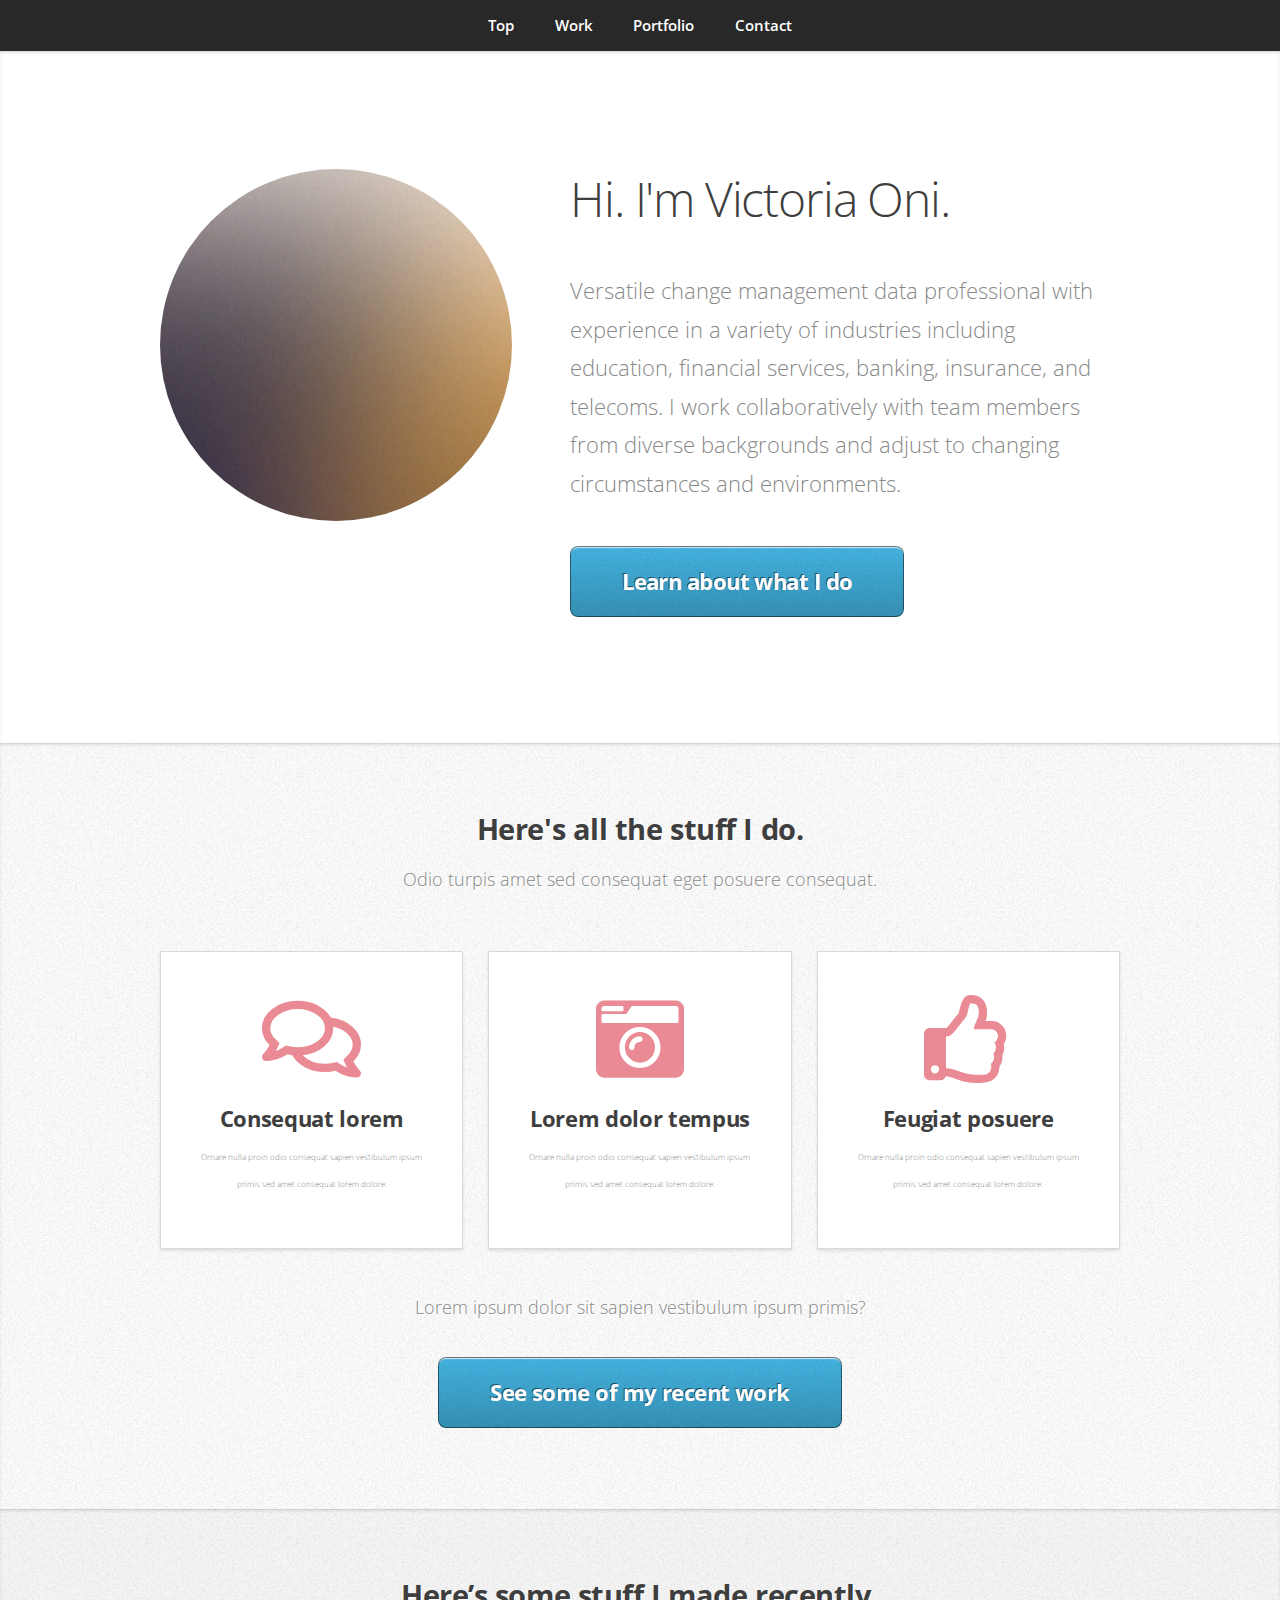
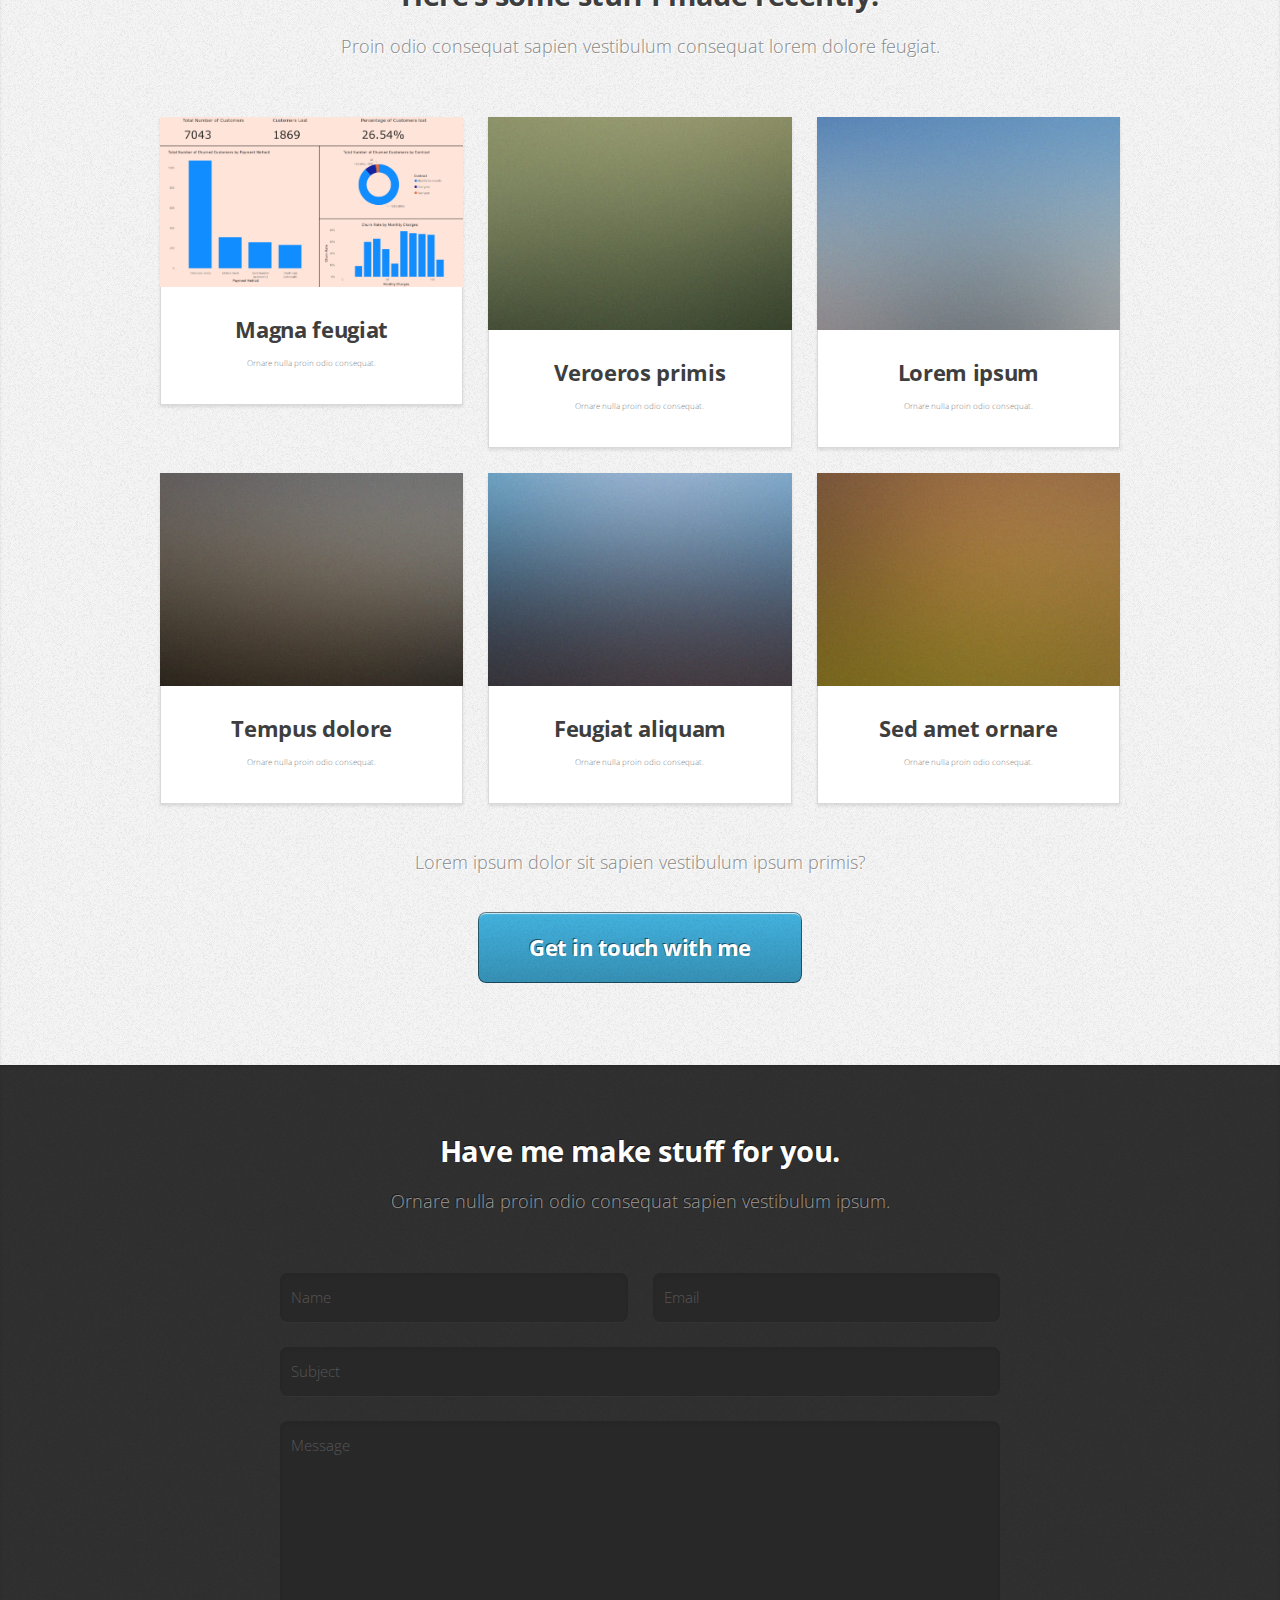
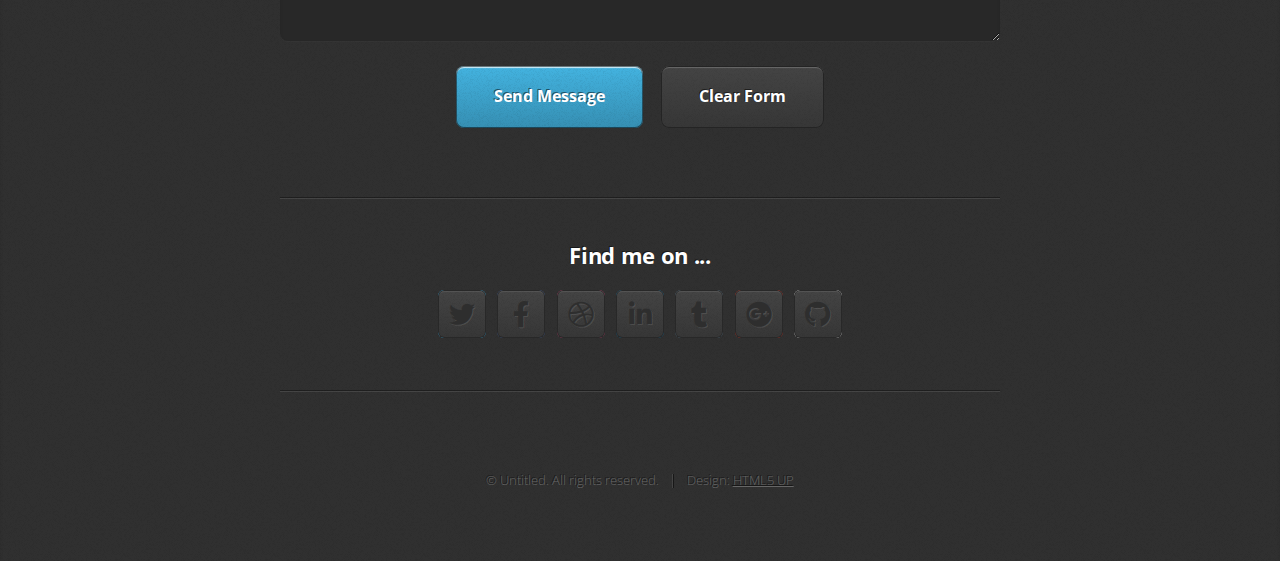
==== commit 8fc31cb5: "Adds image" ====
--- a/index.html
+++ b/index.html
@@ -89,7 +89,7 @@
 					<div class="row">
 						<div class="col-4 col-6-medium col-12-small">
 							<article class="box style2">
-								<a href="#" class="image featured"><img src="C:\Users\victo\OneDrive\Desktop\PortfolioWebsite\victoriaoni.github.io\Churn Analysis\Dashboard_Screenshot.png" alt="" /></a>
+								<a href="#" class="image featured"><img src="images\Dashboard_Screenshot.png" alt="" /></a>
 								<h3><a href="#">Magna feugiat</a></h3>
 								<p>Ornare nulla proin odio consequat.</p>
 							</article>
